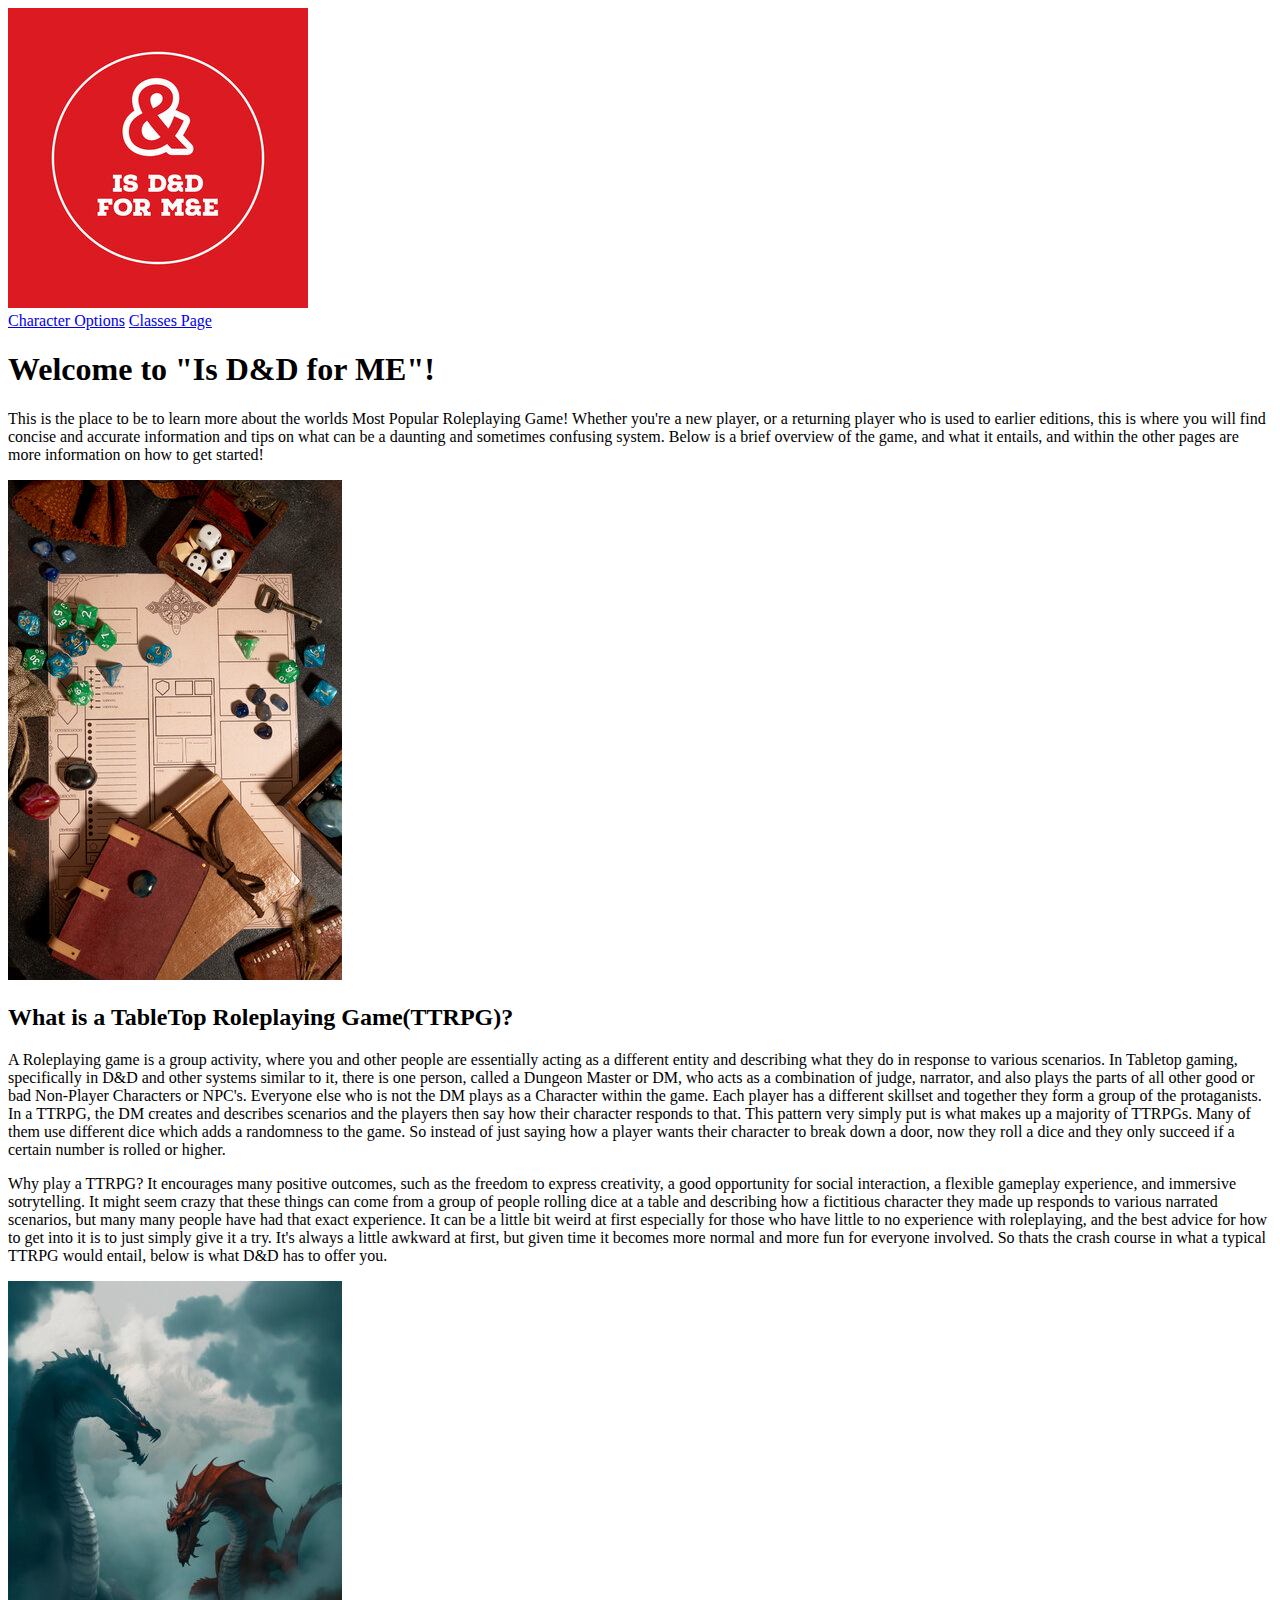
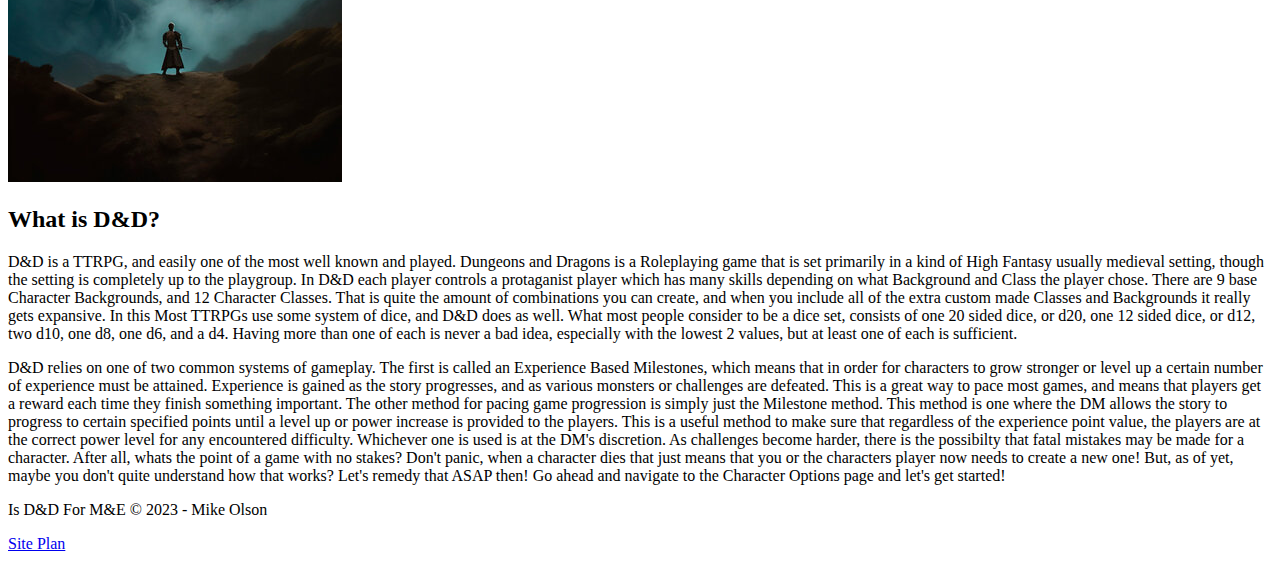
==== personalsite/index.html @ e4b4a71d "Further changes mainly to the home page. added bones structure code to two subpages" ====
<!DOCTYPE html>
<html lang="en">
<head>
    <link rel="stylesheet" href="styles/home-style.css">
    <meta charset="UTF-8">
    <meta name="viewport" content="width=device-width, initial-scale=1.0">
    <title>Is D&D For M&E</title>
</head>
<body>
    <div class="navigation">
    <header>
        <img class="logo" src="images/logo.jpg" alt="Site Logo">
        <nav>
            <a href="characterops.html">Character Options</a>
            <a href="classes.html">Classes Page</a>
        </nav>
    </header>
    </div>
<main class="content">
        <h1>
        Welcome to "Is D&D for ME"!
        </h1>
        <p>
        This is the place to be to learn more about the worlds Most Popular Roleplaying Game! Whether you're a new player,
        or a returning player who is used to earlier editions, this is where you will find concise and accurate information
        and tips on what can be a daunting and sometimes confusing system. Below is a brief overview of the game, and what 
        it entails, and within the other pages are more information on how to get started!
        </p>
    <div class="home-photo">
    <img src="images/rpgtopdown.jpg" alt="Top Down Image of a Tabletop Roleplaying Game">
    </div>
    <div class="text1">
        <h2>
            What is a TableTop Roleplaying Game(TTRPG)?
        </h2>
        <p>
            A Roleplaying game is a group activity, where you and other people are essentially acting as a different entity
            and describing what they do in response to various scenarios. In Tabletop gaming, specifically in D&D and other systems
            similar to it, there is one person, called a Dungeon Master or DM, who acts as a combination of judge, narrator, 
            and also plays the parts of all other good or bad Non-Player Characters or NPC's. Everyone else who is not the DM plays
            as a Character within the game. Each player has a different skillset and together they form a group of the protaganists.
            In a TTRPG, the DM creates and describes scenarios and the players then say how their character responds to that. This 
            pattern very simply put is what makes up a majority of TTRPGs. Many of them use different dice which adds a randomness
            to the game. So instead of just saying how a player wants their character to break down a door, now they roll a dice and
            they only succeed if a certain number is rolled or higher. 
        </p>
        <p>
             Why play a TTRPG? It encourages many positive outcomes, such as the freedom to express creativity, a good opportunity 
             for social interaction, a flexible gameplay experience, and immersive sotrytelling. It might seem crazy that these things 
             can come from a group of people rolling dice at a table and describing how a fictitious character they made up responds
             to various narrated scenarios, but many many people have had that exact experience. It can be a little bit weird at first
             especially for those who have little to no experience with roleplaying, and the best advice for how to get into it is to
             just simply give it a try. It's always a little awkward at first, but given time it becomes more normal and more fun 
             for everyone involved. So thats the crash course in what a typical TTRPG would entail, below is what D&D has to offer you.
        </p>
    </div>
    <div class="home-photo">
    <img src="images/dragons.jpg" alt="Two Dragons Standing Above a Mysterious Hero">
    </div>
<div class="text2">
    <h2>
        What is D&D?
    </h2>
    <p>
        D&D is a TTRPG, and easily one of the most well known and played. Dungeons and Dragons is a Roleplaying game that is set
        primarily in a kind of High Fantasy usually medieval setting, though the setting is completely up to the playgroup.
        In D&D each player controls a protaganist player which has many skills depending on what Background and Class the player
        chose. There are 9 base Character Backgrounds, and 12 Character Classes. That is quite the amount of combinations you can
        create, and when you include all of the extra custom made Classes and Backgrounds it really gets expansive. In this 
        Most TTRPGs use some system of dice, and D&D does as well. What most people consider to be a dice set, consists of
        one 20 sided dice, or d20, one 12 sided dice, or d12, two d10, one d8, one d6, and a d4. Having more than one of each 
        is never a bad idea, especially with the lowest 2 values, but at least one of each is sufficient. 
    </p>
    <p>
        D&D relies on one of two common systems of gameplay. The first is called an Experience Based Milestones, which
        means that in order for characters to grow stronger or level up a certain number of experience must be attained.
        Experience is gained as the story progresses, and as various monsters or challenges are defeated. This is a great
        way to pace most games, and means that players get a reward each time they finish something important. The other
        method for pacing game progression is simply just the Milestone method. This method is one where the DM allows the 
        story to progress to certain specified points until a level up or power increase is provided to the players. This is 
        a useful method to make sure that regardless of the experience point value, the players are at the correct power level
        for any encountered difficulty. Whichever one is used is at the DM's discretion. As challenges become harder, there is 
        the possibilty that fatal mistakes may be made for a character. After all, whats the point of a game with no stakes?
        Don't panic, when a character dies that just means that you or the characters player now needs to create a new one! But,
        as of yet, maybe you don't quite understand how that works? Let's remedy that ASAP then! Go ahead and navigate to the 
        Character Options page and let's get started!
    </p>
</div>
</main>




<footer>
    <p>Is D&D For M&E &copy; 2023 - Mike Olson</p>
    <a href="site-plan.html">Site Plan</a>
</footer>

</body>
</html>
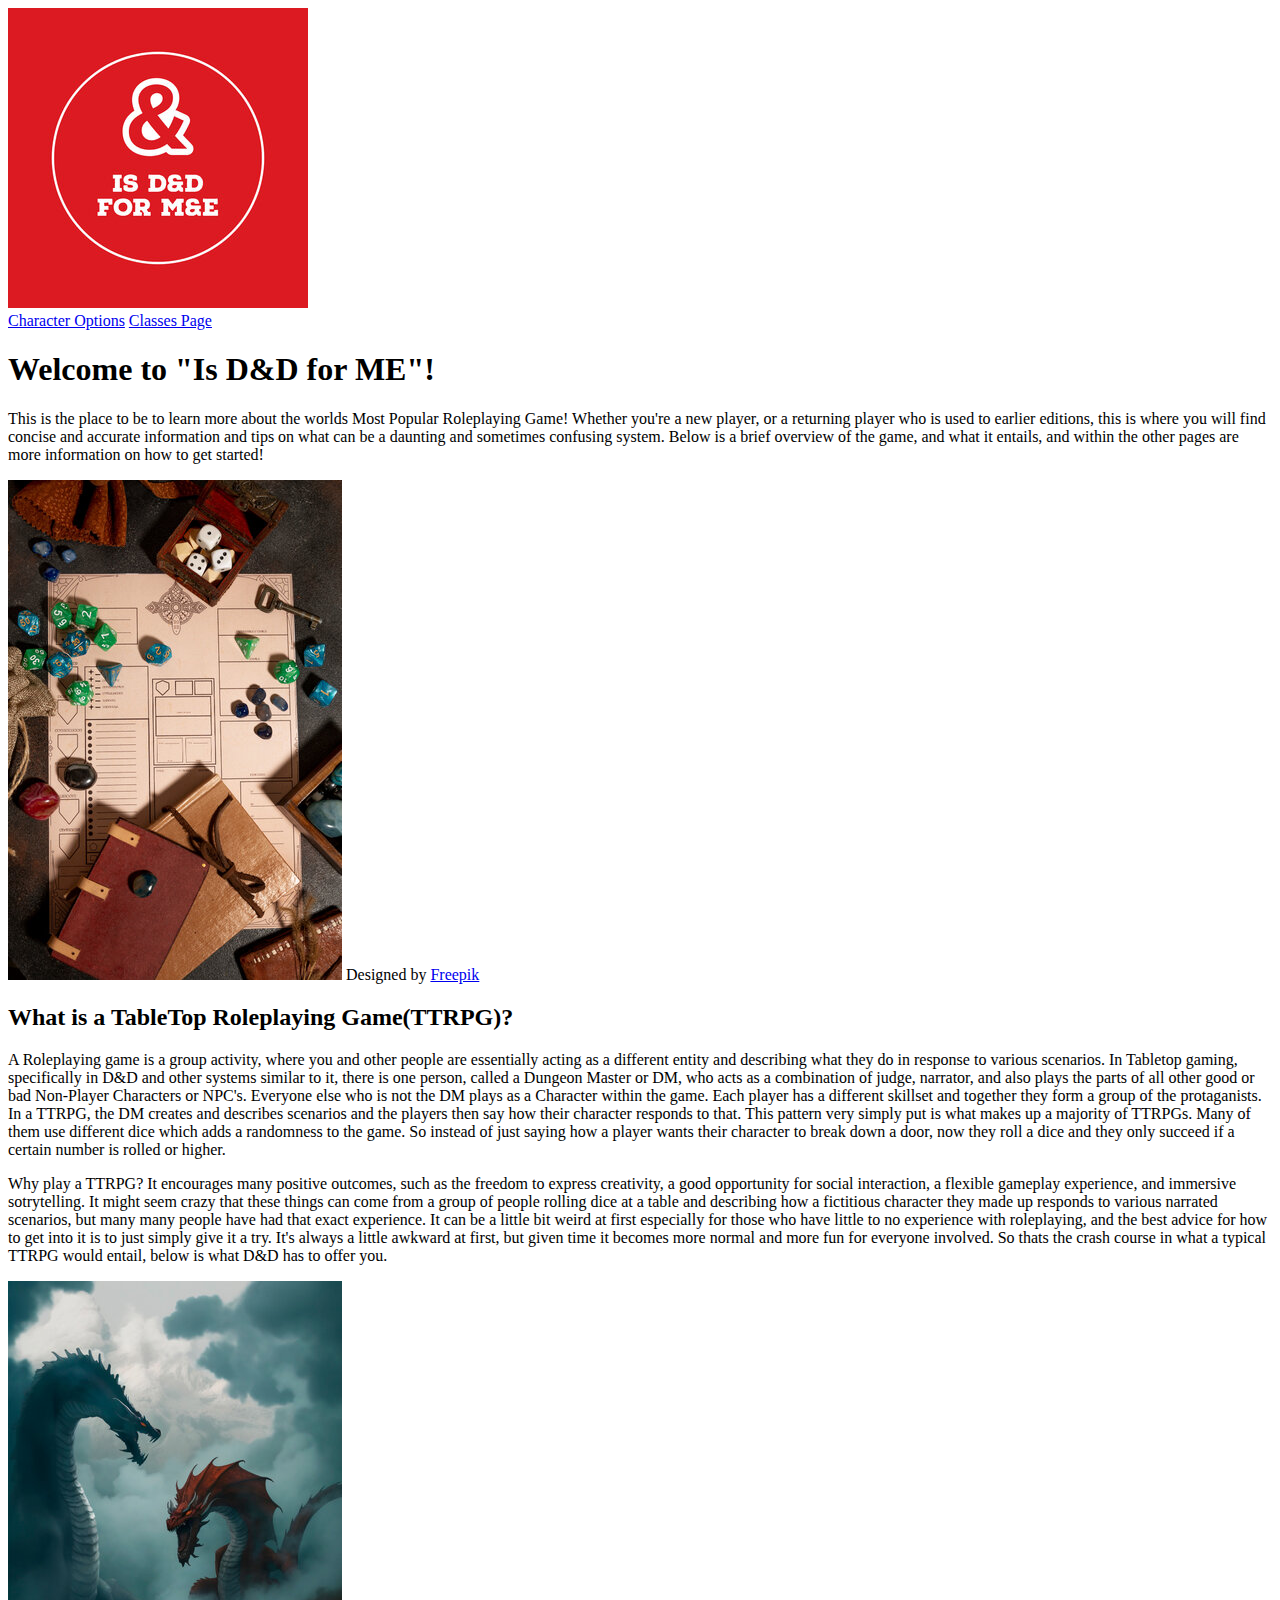
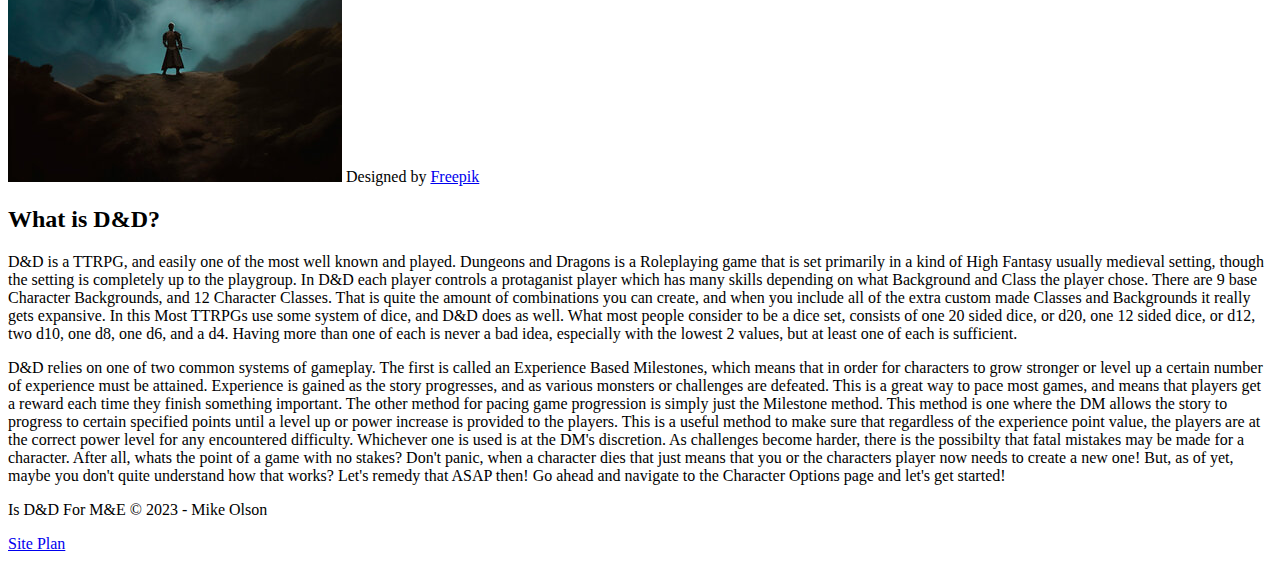
==== commit be25cfc2: "Update/Added the four pages of the personal site, and created the 20 images across the websites. Bas" ====
--- a/personalsite/index.html
+++ b/personalsite/index.html
@@ -1,6 +1,7 @@
 <!DOCTYPE html>
 <html lang="en">
 <head>
+    <link rel="icon" type="image/jpg" href="/personalsite/favicon.jpg">
     <link rel="stylesheet" href="styles/home-style.css">
     <meta charset="UTF-8">
     <meta name="viewport" content="width=device-width, initial-scale=1.0">
@@ -27,7 +28,7 @@
         it entails, and within the other pages are more information on how to get started!
         </p>
     <div class="home-photo">
-    <img src="images/rpgtopdown.jpg" alt="Top Down Image of a Tabletop Roleplaying Game">
+    <img src="images/rpgtopdown.jpg" alt="Top Down Image of a Tabletop Roleplaying Game"> Designed by <a href="https://www.freepik.com/free-photo/top-view-beautiful-rpg-still-life-items_22820797.htm#query=Dungeons%20and%20Dragons&position=4&from_view=search&track=ais" target="_blank">Freepik</a>
     </div>
     <div class="text1">
         <h2>
@@ -55,7 +56,7 @@
         </p>
     </div>
     <div class="home-photo">
-    <img src="images/dragons.jpg" alt="Two Dragons Standing Above a Mysterious Hero">
+    <img src="images/dragons.jpg" alt="Two Dragons Standing Above a Mysterious Hero"> Designed by <a href="https://www.freepik.com/free-ai-image/dragons-fantasy-artificial-intelligence-image_42080929.htm#page=2&query=Dungeons%20and%20Dragons&position=38&from_view=search&track=ais" target="_blank">Freepik</a>
     </div>
 <div class="text2">
     <h2>
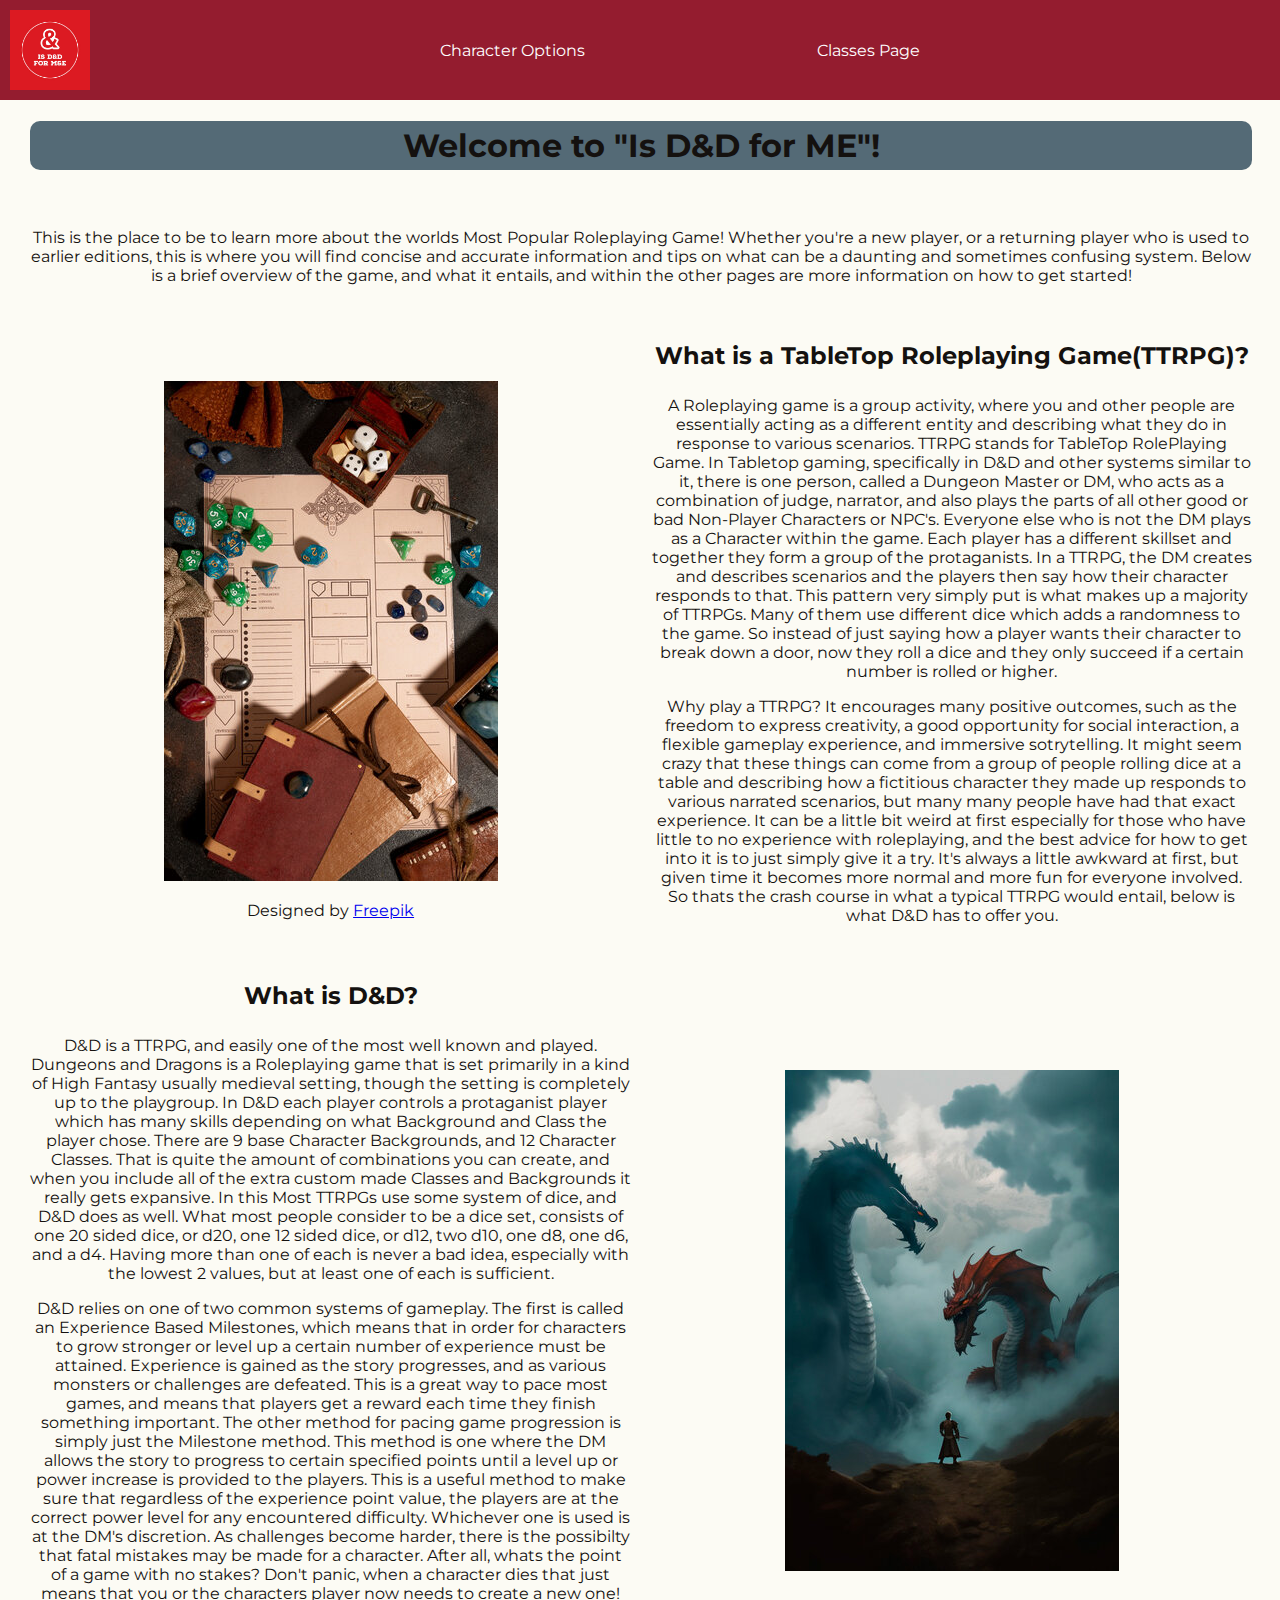
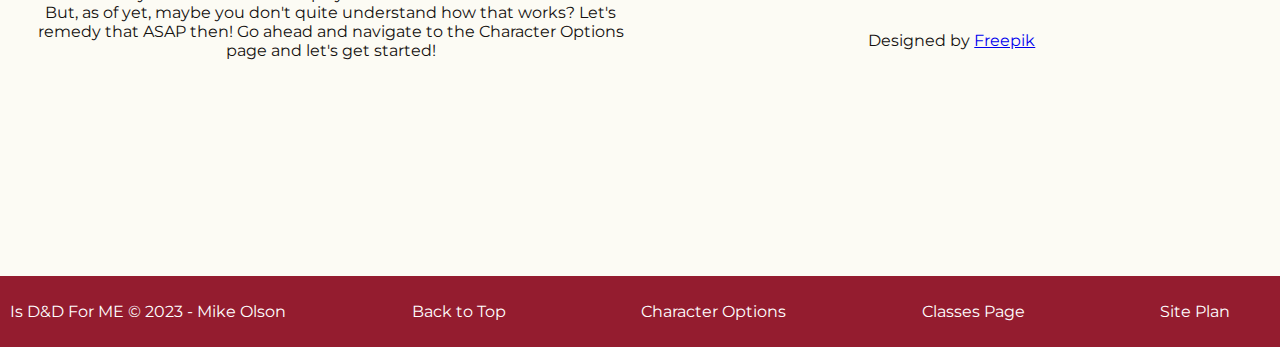
==== commit e4288bc3: "CSS edited for the Home page of the personal site. Portions of other pages changed minimally to bett" ====
--- a/personalsite/index.html
+++ b/personalsite/index.html
@@ -1,5 +1,5 @@
 <!DOCTYPE html>
-<html lang="en">
+<html lang="en"> 
 <head>
     <link rel="icon" type="image/jpg" href="/personalsite/favicon.jpg">
     <link rel="stylesheet" href="styles/home-style.css">
@@ -8,7 +8,7 @@
     <title>Is D&D For M&E</title>
 </head>
 <body>
-    <div class="navigation">
+    <div class="content">
     <header>
         <img class="logo" src="images/logo.jpg" alt="Site Logo">
         <nav>
@@ -17,7 +17,7 @@
         </nav>
     </header>
     </div>
-<main class="content">
+<main class="home-grid">
         <h1>
         Welcome to "Is D&D for ME"!
         </h1>
@@ -28,15 +28,16 @@
         it entails, and within the other pages are more information on how to get started!
         </p>
     <div class="home-photo">
-    <img src="images/rpgtopdown.jpg" alt="Top Down Image of a Tabletop Roleplaying Game"> Designed by <a href="https://www.freepik.com/free-photo/top-view-beautiful-rpg-still-life-items_22820797.htm#query=Dungeons%20and%20Dragons&position=4&from_view=search&track=ais" target="_blank">Freepik</a>
+    <img src="images/rpgtopdown.jpg" alt="Top Down Image of a Tabletop Roleplaying Game"><p> Designed by <a href="https://www.freepik.com/free-photo/top-view-beautiful-rpg-still-life-items_22820797.htm#query=Dungeons%20and%20Dragons&position=4&from_view=search&track=ais" target="_blank">Freepik</a></p>
     </div>
     <div class="text1">
         <h2>
             What is a TableTop Roleplaying Game(TTRPG)?
         </h2>
+        <div class="p1">
         <p>
             A Roleplaying game is a group activity, where you and other people are essentially acting as a different entity
-            and describing what they do in response to various scenarios. In Tabletop gaming, specifically in D&D and other systems
+            and describing what they do in response to various scenarios. TTRPG stands for TableTop RolePlaying Game. In Tabletop gaming, specifically in D&D and other systems
             similar to it, there is one person, called a Dungeon Master or DM, who acts as a combination of judge, narrator, 
             and also plays the parts of all other good or bad Non-Player Characters or NPC's. Everyone else who is not the DM plays
             as a Character within the game. Each player has a different skillset and together they form a group of the protaganists.
@@ -45,6 +46,7 @@
             to the game. So instead of just saying how a player wants their character to break down a door, now they roll a dice and
             they only succeed if a certain number is rolled or higher. 
         </p>
+        
         <p>
              Why play a TTRPG? It encourages many positive outcomes, such as the freedom to express creativity, a good opportunity 
              for social interaction, a flexible gameplay experience, and immersive sotrytelling. It might seem crazy that these things 
@@ -54,14 +56,16 @@
              just simply give it a try. It's always a little awkward at first, but given time it becomes more normal and more fun 
              for everyone involved. So thats the crash course in what a typical TTRPG would entail, below is what D&D has to offer you.
         </p>
+        </div>
     </div>
-    <div class="home-photo">
-    <img src="images/dragons.jpg" alt="Two Dragons Standing Above a Mysterious Hero"> Designed by <a href="https://www.freepik.com/free-ai-image/dragons-fantasy-artificial-intelligence-image_42080929.htm#page=2&query=Dungeons%20and%20Dragons&position=38&from_view=search&track=ais" target="_blank">Freepik</a>
+    <div class="home-photo2">
+    <img src="images/dragons.jpg" alt="Two Dragons Standing Above a Mysterious Hero"><p> Designed by <a href="https://www.freepik.com/free-ai-image/dragons-fantasy-artificial-intelligence-image_42080929.htm#page=2&query=Dungeons%20and%20Dragons&position=38&from_view=search&track=ais" target="_blank">Freepik</a></p>
     </div>
-<div class="text2">
+<div class="topic2">
     <h2>
         What is D&D?
     </h2>
+    <div class="p2">
     <p>
         D&D is a TTRPG, and easily one of the most well known and played. Dungeons and Dragons is a Roleplaying game that is set
         primarily in a kind of High Fantasy usually medieval setting, though the setting is completely up to the playgroup.
@@ -86,6 +90,7 @@
         as of yet, maybe you don't quite understand how that works? Let's remedy that ASAP then! Go ahead and navigate to the 
         Character Options page and let's get started!
     </p>
+    </div>
 </div>
 </main>
 
@@ -93,7 +98,10 @@
 
 
 <footer>
-    <p>Is D&D For M&E &copy; 2023 - Mike Olson</p>
+    <p>Is D&D For ME &copy; 2023 - Mike Olson</p>
+    <a href="index.html">Back to Top</a>
+    <a href="characterops.html">Character Options</a>
+    <a href="classes.html">Classes Page</a>
     <a href="site-plan.html">Site Plan</a>
 </footer>
 
--- a/personalsite/styles/home-style.css
+++ b/personalsite/styles/home-style.css
@@ -0,0 +1,176 @@
+@import url('https://fonts.googleapis.com/css2?family=DM+Sans:opsz,wght@9..40,300&family=Montserrat&family=Ubuntu:wght@300&display=swap');
+
+body {
+    margin: 0;
+    font-family: DM-Sans, Montserrat;
+    color: #14110f;
+    background-color: #FCFBF4;
+  }
+  
+  .content {
+    width: 100%;
+    margin: 0 auto;
+  }
+  
+  header {
+    background-color: #941c2f;
+    padding: 10px;
+    display: flex;
+    justify-content: space-between;
+    align-items: center;
+  }
+  
+  .logo {
+    max-width: 80px;
+    height: auto;
+  }
+  
+  nav {
+    display: flex;
+    justify-content: space-between;
+    align-items: center;
+    margin: auto;
+    width: 500px;
+  }
+  
+  nav a {
+    text-decoration: none;
+    color: #FFFFFF;
+    padding: 10px;
+    border-radius: 5px;
+    transition: background-color 0.3s ease;
+  }
+  
+  nav a:hover {
+    background-color: #14110f;
+  }
+
+  .home-grid {
+  display: grid;
+  grid-template-columns: repeat(2, 1fr);
+  column-gap: 20px;
+  row-gap: 20px;
+  padding-left: 30px;
+  padding-right: 30px;
+  width: 95.5%;
+  align-items: center;
+}
+
+   .home-grid h1 {
+    grid-column: span 2;
+    grid-row: 1;
+    text-align: center;
+    padding: 5px;
+    border-radius: 10px;
+    background-color: #546a76;
+  }
+
+  .home-grid p{
+    grid-column: span 2;
+    grid-row: 2;
+    text-align: center;
+  }
+
+.home-photo {
+  position: relative;
+  grid-column: 1;
+  grid-row: 3; 
+  z-index: -1;
+  justify-self: center;
+  align-self: center;
+  height: 500px;
+  padding-bottom: 40px;
+  padding-top: 40px;
+}
+.home-photo p {
+    position: relative;
+    grid-column: 1;
+    grid-row: 3; 
+    padding-bottom: 40px;
+    font-family: Montserrat;
+}
+
+.home-photo2 p {
+    position: relative;
+    grid-column: 1;
+    grid-row: 3; 
+    padding-top: 40px;
+    font-family: Montserrat;
+}
+
+.text1 {
+  grid-column: 2;
+  grid-row: 3;
+  display: flex;
+  flex-direction: column;
+  
+}
+
+.home-photo img,
+.home-photo2 img {
+  max-width: 100%;
+  height: auto;
+}
+
+.text1 h2 {
+  margin-bottom: 10px;
+  text-align: center;
+}
+
+.p1 {
+  flex-grow: 1;
+}
+
+.home-photo2 {
+  position: relative;
+  grid-column: 2;
+  grid-row: 4; 
+  z-index: -1;
+  justify-self: center;
+  align-self: center;
+  padding-top: 100px;
+}
+
+
+.topic2 {
+  grid-column: 1;
+  grid-row: 4;
+  display: flex;
+  flex-direction: column;
+  
+}
+
+.topic2 h2 {
+  margin-bottom: 10px;
+  text-align: center;
+}
+
+.p2 {
+  flex-grow: 1;
+}
+  
+footer {
+    background-color: #941c2f;
+    color: #FFFFFF;
+    padding: 10px;
+    padding-right: 40px;
+    margin-top: 200px;
+    display: flex;
+    justify-content: space-between;
+    align-items: center;
+}
+
+footer a {
+    color: #FFFFFF;
+    text-decoration: none;
+    padding: 10px;
+    border-radius: 5px;
+    transition: background-color 0.3s ease;
+}
+
+footer a:hover {
+    background-color: #14110f;
+}
+
+
+
